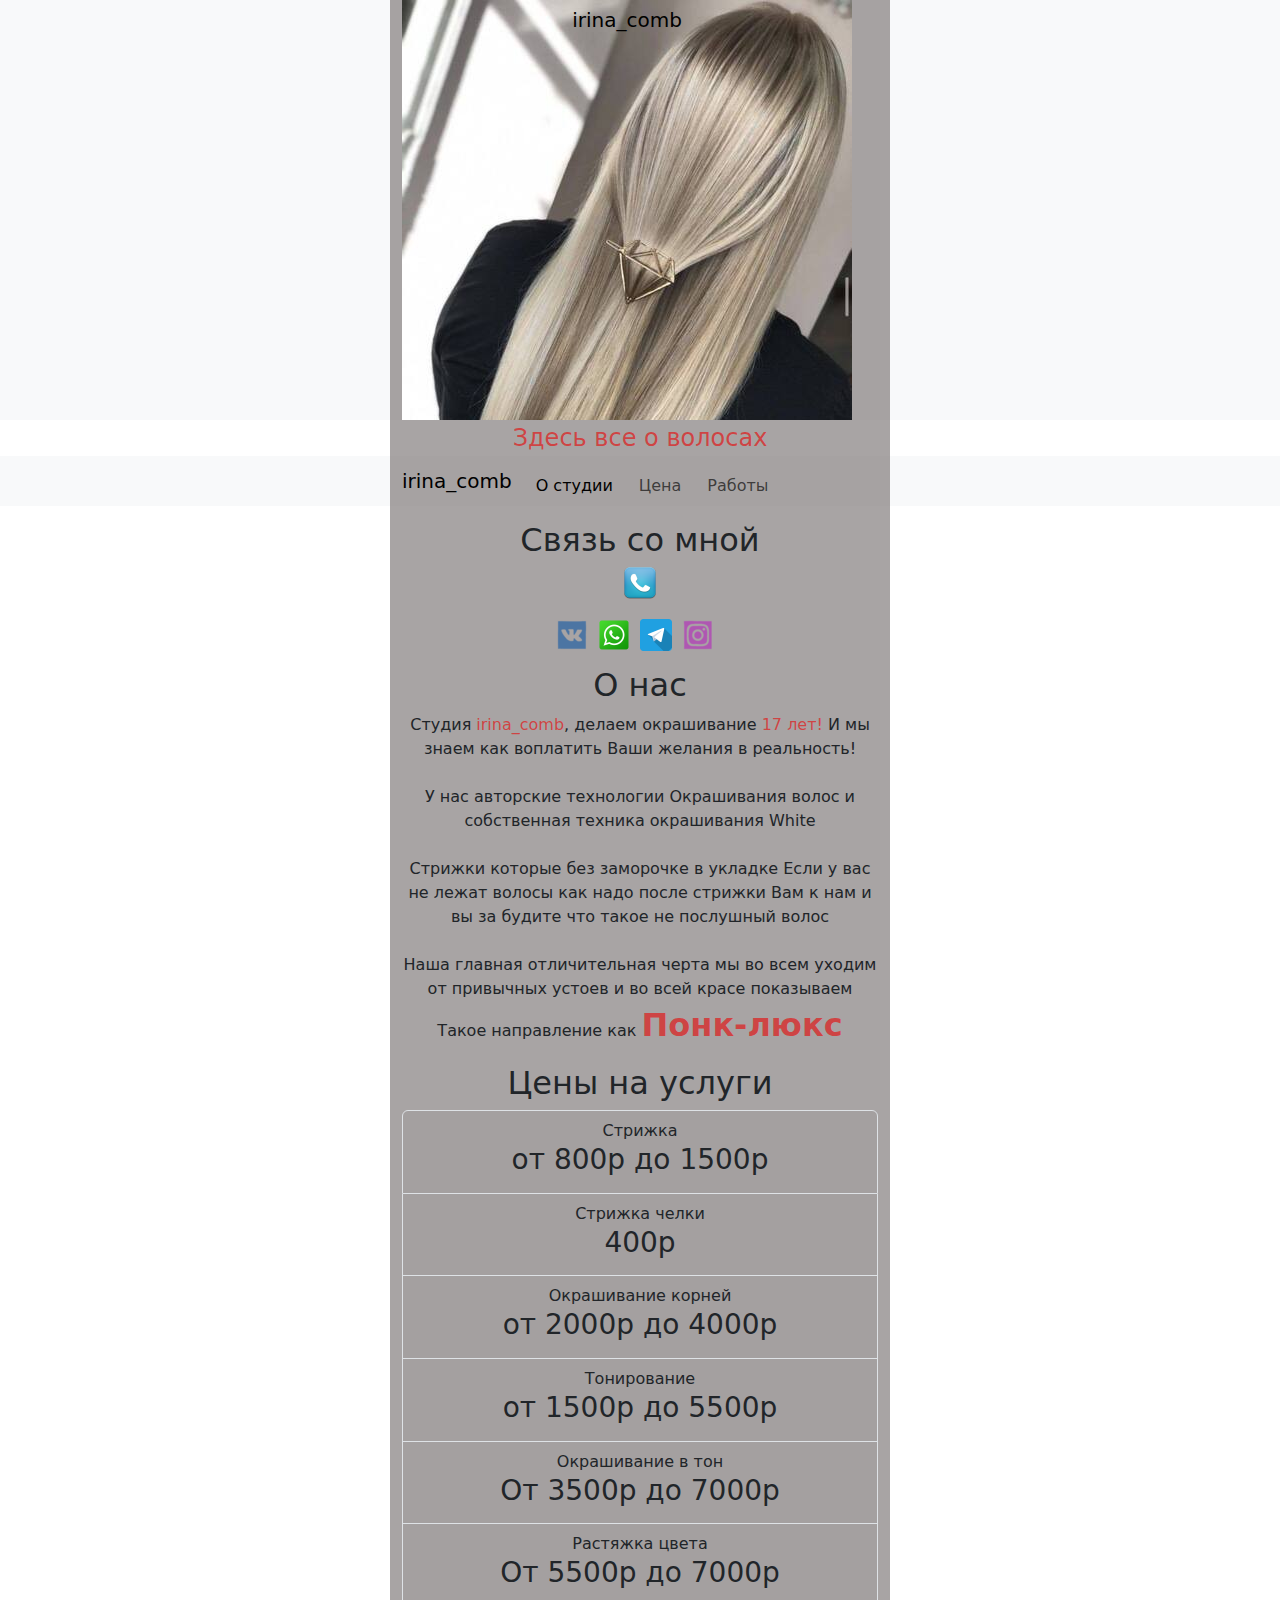
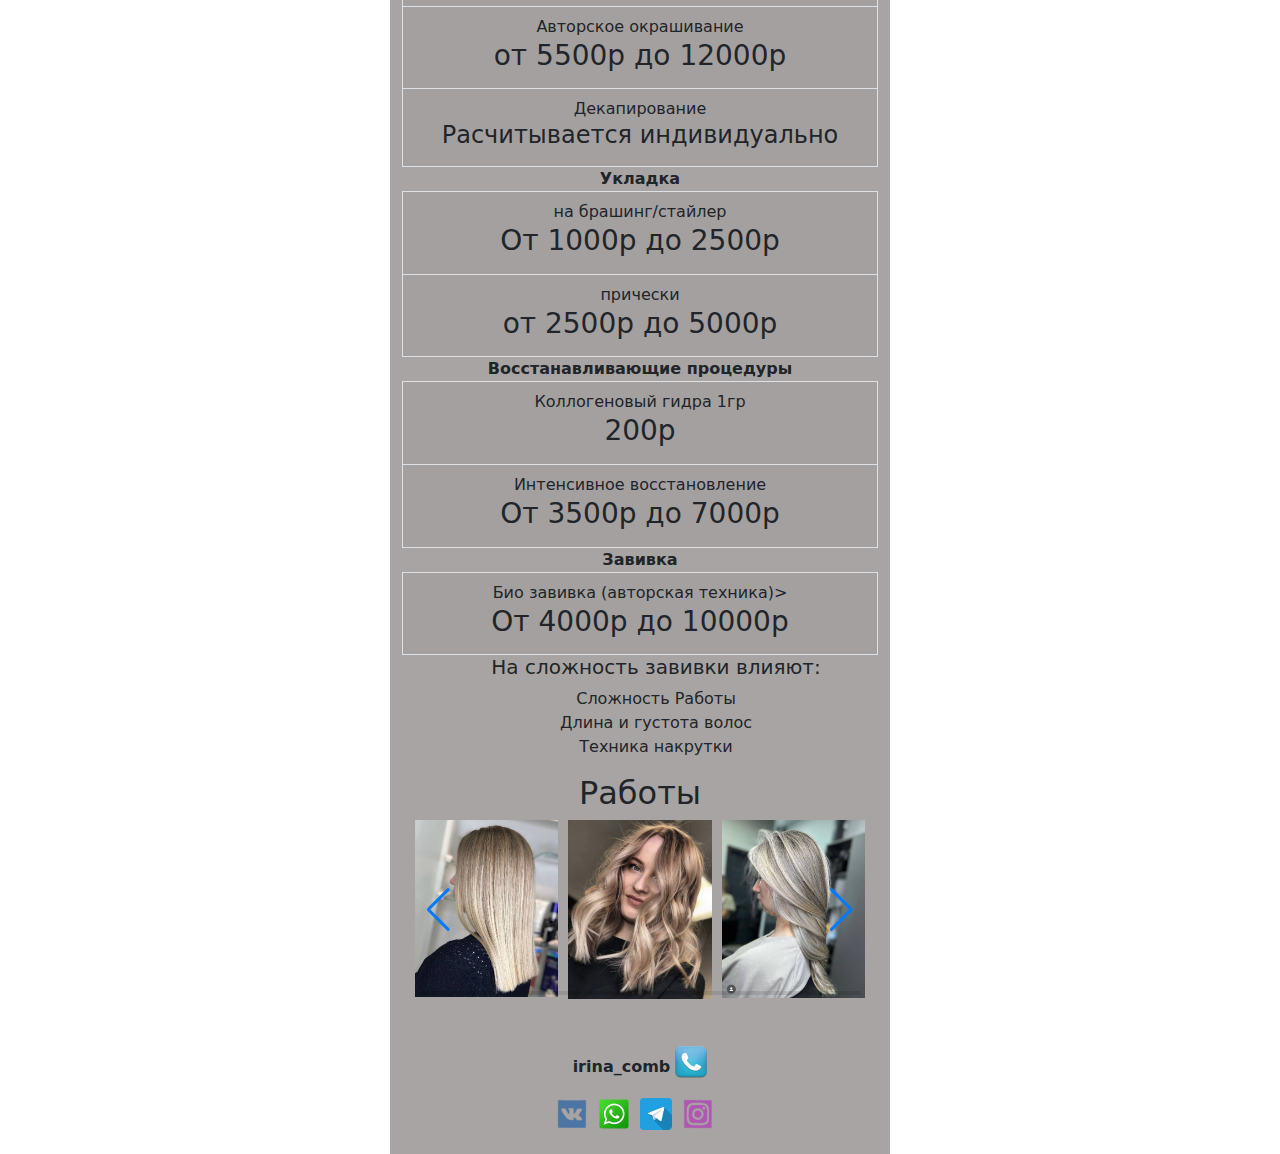
==== index.html @ 88ddd42e "окрашивание волос" ====
<!DOCTYPE html>
<html lang="en">
<head>
	<meta charset="UTF-8">
	<meta name="viewport" content="width=device-width, initial-scale=1.0">
	<title>irina_comb</title>
	<link rel="stylesheet" href="./css/normalize.css">
	<link rel="stylesheet" href="./css/style.css">
	<link rel="stylesheet" href="./css/bootstrap.min.css">
	<link rel="stylesheet" href="./css/bootstrap.min.css.map">
	<link rel="stylesheet" href="./css/swiper-bundle.css">
</head>
<body>
	<nav class="navbar bg-body-tertiary" style="padding-top: 0px;
    padding-bottom: 0px;">
		<div class="container-fluid container">
		  <a class="navbar-brand img" href="#">irina_comb</a>
		</div>
	  </nav>
	  <div class="container-fluid container">
	<p class="text_header" style="margin-bottom: 0px;">Здесь все о волосах</p>
	  </div>

	  <nav class="navbar navbar-expand-lg bg-body-tertiary" style="padding-top: 0px;
	  padding-bottom: 0px;">
		<div class="container-fluid container">
		  <a class="navbar-brand" href="#">irina_comb</a>
		  <button class="navbar-toggler" type="button" data-bs-toggle="collapse" data-bs-target="#navbarNavAltMarkup" aria-controls="navbarNavAltMarkup" aria-expanded="false" aria-label="Переключатель навигации">
			<span class="navbar-toggler-icon"></span>
		  </button>
		  <div class="collapse navbar-collapse" id="navbarNavAltMarkup">
			<div class="navbar-nav">
			  <a class="nav-link active" aria-current="page" href="#About-Us">О студии</a>
			  <a class="nav-link" href="#Price">Цена</a>
			  <a class="nav-link" href="#Work">Работы</a>
			  
			  
			</div>
		  </div>
		</div>
	  </nav>
	<main class="main">
		<section id="messanger" class="messanger">
            <div class="container-fluid text-center container">
             <div>
              
              <h2 class="messanger__h2 h2 ">Связь со мной</h2>
             </div>
			 
                    <a class="phone1 toAnchor" href="tel:#"><img class="phone1" src="./img/phone.png" alt="phone" srcset=""></a>

					<div class="container-fluid text-center">

                  <div class="messanger1">
                    <a class="nav-link toAnchor" href="https://m.vk.com/irina_comb">
                      <img src="./img/vk.png" alt="vkontakte" srcset="">
                    </a>
                  
                  
                    <a class="nav-link toAnchor" href="https://wa.me/message/HCP35YK7V5SDB1">
                        <img src="./img/whatsapp.png" alt="whatsapp" srcset="">
                    </a>
                  
    
                    <a class="nav-link toAnchor" href="https://t.me/irina_comb">
                        <img src="./img/telegram.png" alt="telegram" srcset="">
                    </a>

					<a class="nav-link toAnchor" href="https://#">
                        <img src="./img/instagram.png" alt="instagram" srcset="">
                    </a>
                  </div>
					</div>
             
			 
            </div>
        </section>
		<section id="About-Us" class="About-Us">
            <div class="container-fluid container text-center">
             <h2 class="About-Us__h2 h2">О нас</h2>
             
                <p class="About-Us__text"> Студия <span class="colortext">irina_comb</span>, делаем окрашивание <span class="colortext">17 лет!</span> И мы знаем как воплатить Ваши желания в реальность! <br><br>

					У нас авторские технологии
					Окрашивания волос и собственная техника окрашивания White 
				<br><br>
				Стрижки которые без заморочке в укладке 
				Если у вас не лежат волосы как надо после стрижки Вам к нам и вы за будите что такое не послушный волос
				<br><br>
				Наша главная отличительная черта мы во всем уходим от привычных устоев и во всей красе показываем 
				Такое направление как 
				<strong class="About-us__text">Понк-люкс</strong>
				
			</p>
                
             </div>
             
            </div>  
        </section>
		<section id="Price" class="Price">
			<div class="container-fluid text-center container">
			 <h2 class="Price__h2 h2">Цены на услуги</h2>
			 <ul class="list-group">
				<li class="list-group-item">Стрижка  <h3>от 800р до 1500р</h3></li>
				<li class="list-group-item">Стрижка челки  <h3>400р</h3></li>
				<li class="list-group-item">Окрашивание корней<h3>от 2000р до 4000р</h3></li>
				<li class="list-group-item">Тонирование <h3>от 1500р до 5500р</h3></li>
				<li class="list-group-item">Окрашивание в тон  <h3>От 3500р до 7000р</h3></li>
				<li class="list-group-item">Растяжка цвета <h3>От 5500р до 7000р</h3></li>
				<li class="list-group-item">Авторское окрашивание <h3>от 5500р до 12000р</h3></li>
				<li class="list-group-item">Декапирование <h4>Расчитывается индивидуально</h4></li>
				<strong>Укладка</strong>
				<li class="list-group-item">на брашинг/стайлер <h3>От 1000р до 2500р</h3></li>
				<li class="list-group-item">прически <h3>от 2500р до 5000р</h3></li>
				<strong>Восстанавливающие процедуры</strong>
				
				<li class="list-group-item">Коллогеновый гидра 1гр <h3>200р</h3></li>
				<li class="list-group-item">Интенсивное восстановление <h3>От 3500р до 7000р</h3></li>
				<strong>Завивка</strong>
				<li class="list-group-item">Био завивка (авторская техника)><h3>От 4000р до 10000р</h3></li>
				<ul class="Price__ul"><h5>На сложность завивки влияют:</h5>
					<li class="Price__ul_li">Сложность Работы</li>
					<li class="Price__ul_li">Длина и густота волос</li>
					<li class="Price__ul_li">Техника накрутки</li>
				</ul>
			  </ul>
			  
			</div>  
		</section>
		<section id="Work" class="Work">
            <div class="container-fluid container text-center">
             <h2 class="Work__h2 h2">Работы</h2>
             
			 <!-- Slider main container -->
<div class="swiper">
	<!-- Additional required wrapper -->
	<div class="swiper-wrapper">
	  <!-- Slides -->
	  <div class="swiper-slide"><img class="d-block w-100" src="./img/photo_2024-06-21_13-34-28 (2).jpg" alt="" srcset=""></div>
	  <div class="swiper-slide"><img class="d-block w-100" src="./img/photo_2024-06-21_13-34-28.jpg" alt="" srcset=""></div>
	  <div class="swiper-slide"><img class="d-block w-100" src="./img/photo_2024-06-21_13-34-29.jpg" alt="" srcset=""></div>
	  <div class="swiper-slide"><img class="d-block w-100" src="./img/photo_2024-06-21_13-34-30.jpg" alt="" srcset=""></div>
	  <div class="swiper-slide"><img class="d-block w-100" src="./img/photo_2024-06-21_13-34-31 (2).jpg" alt="" srcset=""></div>
	  <div class="swiper-slide"><img class="d-block w-100" src="./img/photo_2024-06-21_13-34-31 (3).jpg" alt="" srcset=""></div>
	  <div class="swiper-slide"><img class="d-block w-100" src="./img/photo_2024-06-21_13-34-31.jpg" alt="" srcset=""></div>
	  <div class="swiper-slide"><img class="d-block w-100" src="./img/photo_2024-06-21_13-34-32 (2).jpg" alt="" srcset=""></div>
	  <div class="swiper-slide"><img class="d-block w-100" src="./img/photo_2024-06-21_13-34-32.jpg" alt="" srcset=""></div>
	 
	  
	</div>
	<!-- If we need pagination -->
	<div class="swiper-pagination"></div>
  
	<!-- If we need navigation buttons -->
	<div class="swiper-button-prev"></div>
	<div class="swiper-button-next"></div>
  
	<!-- If we need scrollbar -->
	<div class="swiper-scrollbar"></div>
  </div>
                
             
             
            </div>  
        </section>
		<footer class="footer">
			<div class="container-fluid container text-center">
				<div class="footer__contakts">
					<strong>irina_comb</strong>
					<a class="phone1 toAnchor" href="tel:#"><img class="phone1" src="./img/phone.png" alt="phone" srcset=""></a>

					
                  <div class="messanger1 footer__messanger">
                    <a class="nav-link toAnchor" href="https://m.vk.com/irina_comb">
                      <img src="./img/vk.png" alt="vkontakte" srcset="">
                    </a>
                  
                  
                    <a class="nav-link toAnchor" href="https://wa.me/message/HCP35YK7V5SDB1">
                        <img src="./img/whatsapp.png" alt="whatsapp" srcset="">
                    </a>
                  
    
                    <a class="nav-link toAnchor" href="https://t.me/irina_comb">
                        <img src="./img/telegram.png" alt="telegram" srcset="">
                    </a>

					<a class="nav-link toAnchor" href="https://#">
                        <img src="./img/instagram.png" alt="instagram" srcset="">
                    </a>
				</div>
			</div>
		</footer>

	</main>
<script src="./js/swiper-bundle.js"></script>
<script src="./js/swiper1.js"></script>
<script src="./js/bootstrap.bundle.min.js"></script>
<script src="./js/bootstrap.bundle.min.js.map"></script>	
</body>
</html>
---- css/style.css ----
.nav { 
    padding-top: 0px;
    padding-bottom: 0px;
}
.container {
	max-width: 500px!important;
	background-color: #797373a5;
}
.img {
	background-image: url(../img/foto_header.jpg);
	width: 450px;
	height: 420px;
	background-repeat: no-repeat;
	text-align: center;
	
	
}
.text1 {
	position: relative;
	z-index: 0;
}
.text {
	font-size: 300%;
	position: absolute;
	z-index: 1;
	margin-left: 5%;
	
}
.text_header {
	font-size: 150%;
	color: #e60b0ba5;
	text-align: center;
}


.messanger1 {
	display: flex;
	flex-wrap: nowrap;
	justify-content: center;
	
} 
.phone1 {
	margin-bottom: 10px;
}
.nav-link {
	margin-top: 10px;
	margin-right: 10px;
}
/*О нас*/
.h2 {
	padding-top: 15px;
}

.About-Us__text {
	margin-bottom: 0;
}
.About-us__text {
	color: #e60b0ba5;
	font-size: 200%;
	
}
.colortext {
	color: #e60b0ba5;
}

/*Прайс*/
.list-group {
	
}
.list-group-item {
	background-color: #a39d9da5!important;
}
.Price__ul {
	list-style-type: none;
}

/*Работы*/
.swiper {
	max-width: 450px;
	max-height: 300px;
  }

  /*Footer*/
.footer__contakts {
	padding-top: 10%;
}
.footer__messanger {
	padding-bottom: 5%;
}
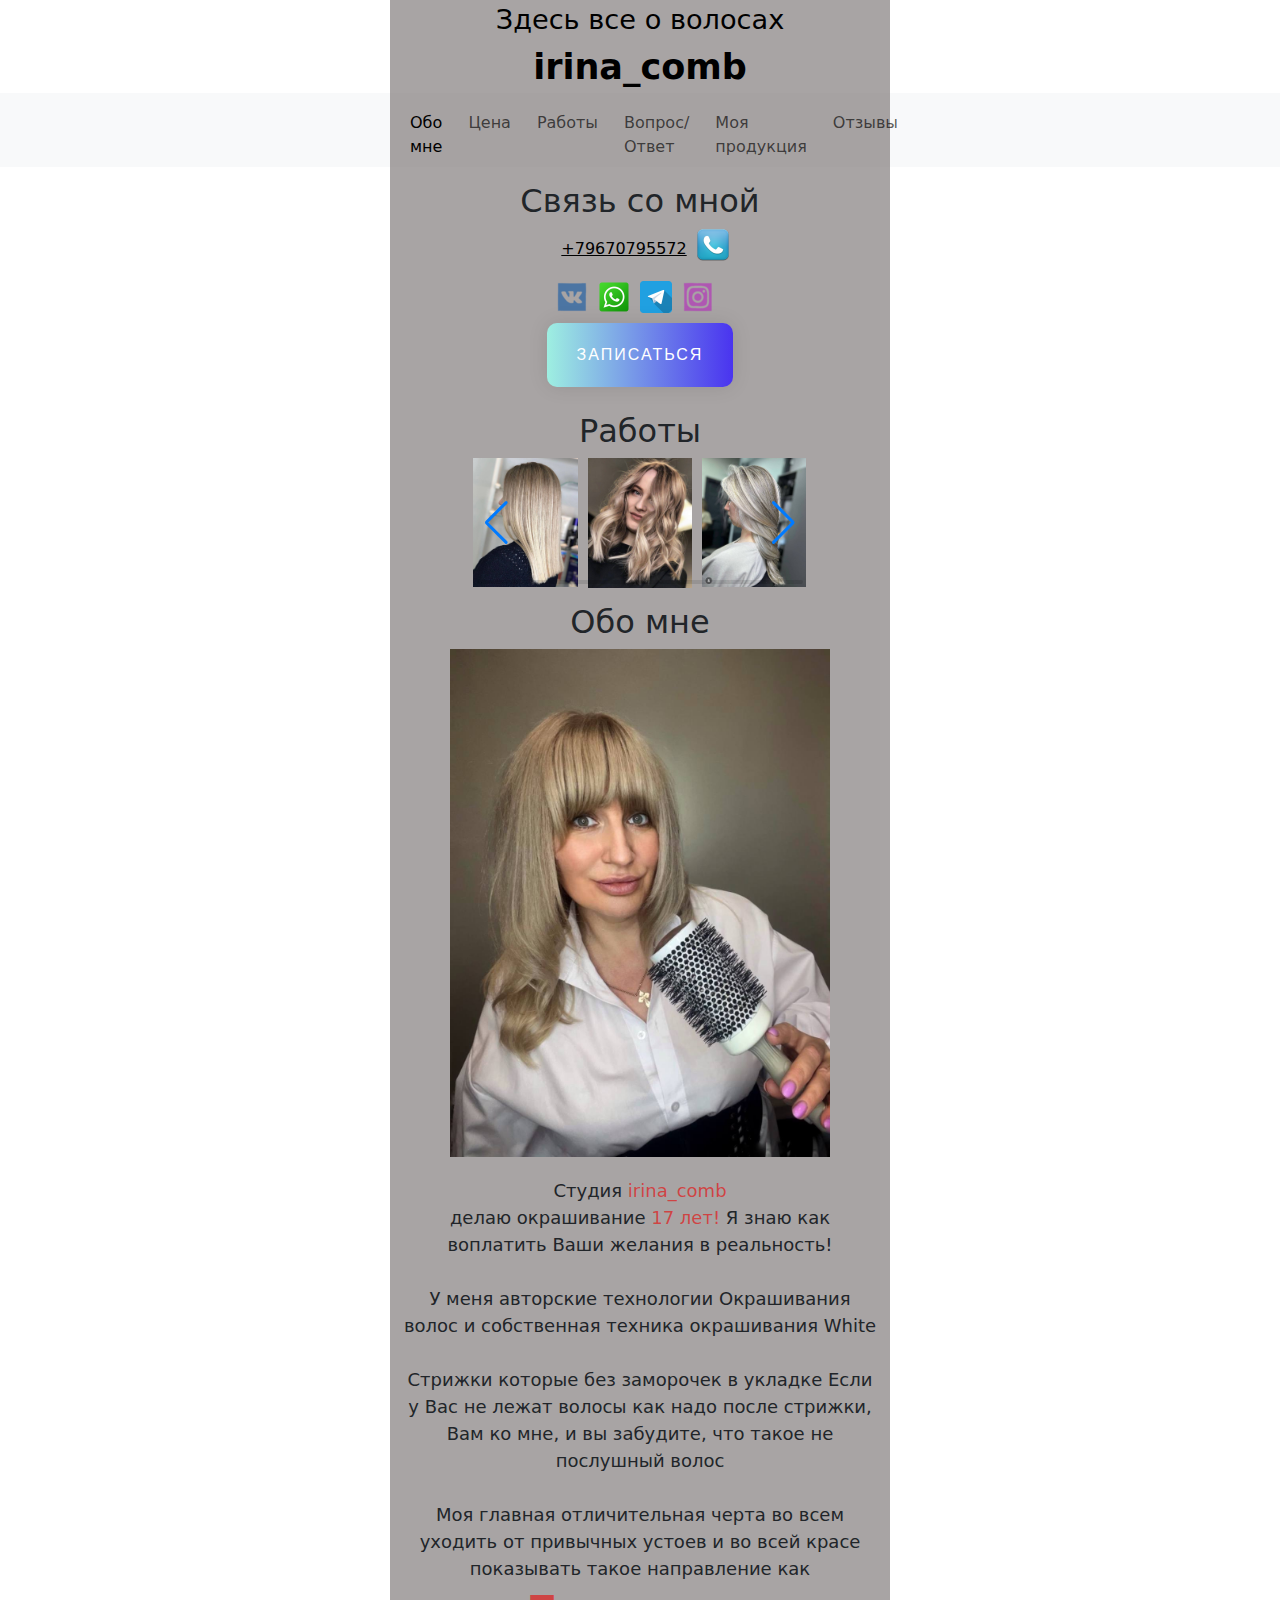
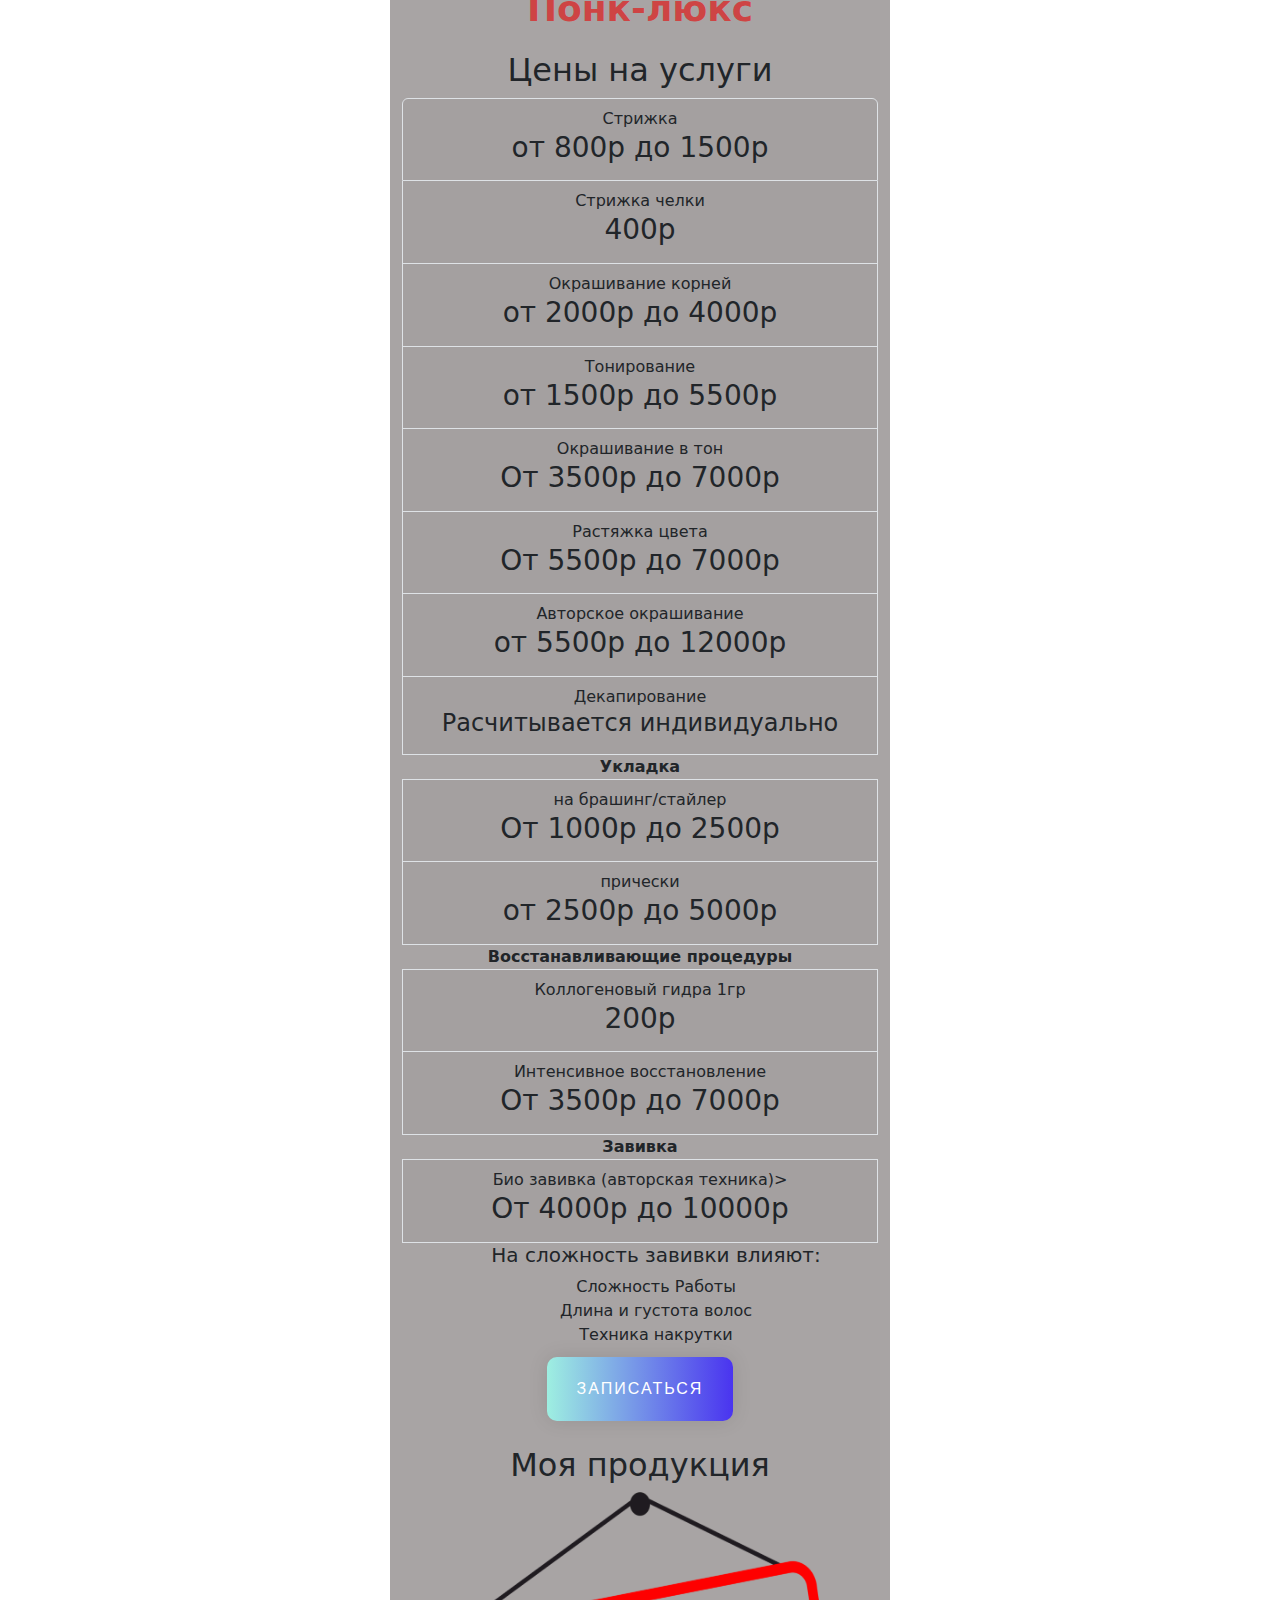
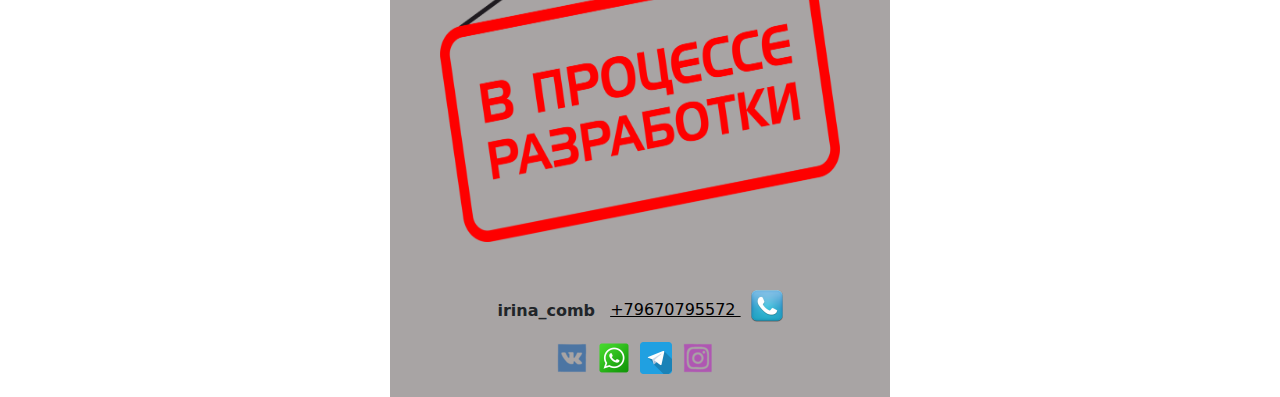
==== commit e6562d4c: "Question&answer" ====
--- a/index.html
+++ b/index.html
@@ -5,7 +5,7 @@
 	<meta name="viewport" content="width=device-width, initial-scale=1.0">
 	<title>irina_comb</title>
 	<link rel="stylesheet" href="./css/normalize.css">
-	<link rel="stylesheet" href="./css/style.css">
+	<link rel="stylesheet" href="./css/style.css?v=0.07">
 	<link rel="stylesheet" href="./css/bootstrap.min.css">
 	<link rel="stylesheet" href="./css/bootstrap.min.css.map">
 	<link rel="stylesheet" href="./css/swiper-bundle.css">
@@ -14,27 +14,28 @@
 	<nav class="navbar bg-body-tertiary" style="padding-top: 0px;
     padding-bottom: 0px;">
 		<div class="container-fluid container">
-		  <a class="navbar-brand img" href="#">irina_comb</a>
+		 <!-- <a class="navbar-brand img" href="#">irina_comb</a>-->
 		</div>
 	  </nav>
 	  <div class="container-fluid container">
-	<p class="text_header" style="margin-bottom: 0px;">Здесь все о волосах</p>
+	<p class="text_header" style="margin-bottom: 0px;">Здесь все о волосах <br><strong class="text__name__header">irina_comb</strong></p>
 	  </div>
 
 	  <nav class="navbar navbar-expand-lg bg-body-tertiary" style="padding-top: 0px;
 	  padding-bottom: 0px;">
 		<div class="container-fluid container">
-		  <a class="navbar-brand" href="#">irina_comb</a>
+		  <!--<a class="navbar-brand" href="#">irina_comb</a>-->
 		  <button class="navbar-toggler" type="button" data-bs-toggle="collapse" data-bs-target="#navbarNavAltMarkup" aria-controls="navbarNavAltMarkup" aria-expanded="false" aria-label="Переключатель навигации">
 			<span class="navbar-toggler-icon"></span>
 		  </button>
 		  <div class="collapse navbar-collapse" id="navbarNavAltMarkup">
 			<div class="navbar-nav">
-			  <a class="nav-link active" aria-current="page" href="#About-Us">О студии</a>
+			  <a class="nav-link active" aria-current="page" href="#About-Us">Обо мне</a>
 			  <a class="nav-link" href="#Price">Цена</a>
 			  <a class="nav-link" href="#Work">Работы</a>
-			  
-			  
+			  <a class="nav-link" href="./question&answer.html">Вопрос/Ответ</a>
+			  <a class="nav-link" href="#Production">Моя продукция</a>
+			  <a class="nav-link" href="#Otziv">Отзывы</a>
 			</div>
 		  </div>
 		</div>
@@ -47,7 +48,7 @@
               <h2 class="messanger__h2 h2 ">Связь со мной</h2>
              </div>
 			 
-                    <a class="phone1 toAnchor" href="tel:#"><img class="phone1" src="./img/phone.png" alt="phone" srcset=""></a>
+                    <a class="phone1 toAnchor" href="tel:+79670795572">+79670795572<img class="phone1" src="./img/phone.png" alt="phone" srcset=""></a>
 
 					<div class="container-fluid text-center">
 
@@ -72,26 +73,73 @@
                   </div>
 					</div>
              
-			 
+					<a class="gradient-button" href="https://beauty.dikidi.net/#widget=165453">Записаться</a>
             </div>
+        </section>
+		<section id="Work" class="Work">
+            <div class="container-fluid container text-center">
+             <h2 class="Work__h2 h2">Работы</h2>
+             
+			 <!-- Slider main container -->
+<div class="swiper">
+	<!-- Additional required wrapper -->
+	<div class="swiper-wrapper">
+	  <!-- Slides -->
+	  <div class="swiper-slide"><img class="d-block w-100" src="./img/photo_2024-06-21_13-34-28 (2).jpg" alt="" srcset=""></div>
+	  <div class="swiper-slide"><img class="d-block w-100" src="./img/photo_2024-06-21_13-34-28.jpg" alt="" srcset=""></div>
+	  <div class="swiper-slide"><img class="d-block w-100" src="./img/photo_2024-06-21_13-34-29.jpg" alt="" srcset=""></div>
+	  <div class="swiper-slide"><img class="d-block w-100" src="./img/photo_2024-06-21_13-34-30.jpg" alt="" srcset=""></div>
+	  <div class="swiper-slide"><img class="d-block w-100" src="./img/photo_2024-06-21_13-34-31 (2).jpg" alt="" srcset=""></div>
+	  <div class="swiper-slide"><img class="d-block w-100" src="./img/photo_2024-06-21_13-34-31 (3).jpg" alt="" srcset=""></div>
+	  <div class="swiper-slide"><img class="d-block w-100" src="./img/photo_2024-06-21_13-34-31.jpg" alt="" srcset=""></div>
+	  <div class="swiper-slide"><img class="d-block w-100" src="./img/photo_2024-06-21_13-34-32 (2).jpg" alt="" srcset=""></div>
+	  <div class="swiper-slide"><img class="d-block w-100" src="./img/photo_2024-06-21_13-34-32.jpg" alt="" srcset=""></div>
+	 
+	  
+	</div>
+	<!-- If we need pagination -->
+	<div class="swiper-pagination"></div>
+  
+	<!-- If we need navigation buttons -->
+	<div class="swiper-button-prev"></div>
+	<div class="swiper-button-next"></div>
+  
+	<!-- If we need scrollbar -->
+	<div class="swiper-scrollbar"></div>
+  </div>
+                
+             
+             
+            </div>  
         </section>
 		<section id="About-Us" class="About-Us">
             <div class="container-fluid container text-center">
-             <h2 class="About-Us__h2 h2">О нас</h2>
-             
-                <p class="About-Us__text"> Студия <span class="colortext">irina_comb</span>, делаем окрашивание <span class="colortext">17 лет!</span> И мы знаем как воплатить Ваши желания в реальность! <br><br>
-
-					У нас авторские технологии
-					Окрашивания волос и собственная техника окрашивания White 
-				<br><br>
-				Стрижки которые без заморочке в укладке 
-				Если у вас не лежат волосы как надо после стрижки Вам к нам и вы за будите что такое не послушный волос
-				<br><br>
-				Наша главная отличительная черта мы во всем уходим от привычных устоев и во всей красе показываем 
-				Такое направление как 
-				<strong class="About-us__text">Понк-люкс</strong>
-				
-			</p>
+             <h2 class="About-Us__h2 h2">Обо мне</h2>
+            
+				 <div class="About-Us__all">
+					<div class="About-Us__divfoto">
+							<img class="About-Us__foto"  src="./img/master.jpg" >
+					</div>
+					<div class="About-Us__divtext ">
+						<p class="About-Us__text"> Студия <span class="colortext">irina_comb</span><br> делаю окрашивание <span class="colortext">17 лет!</span> Я знаю как воплатить Ваши желания в реальность! <br><br>
+
+							У меня авторские технологии
+							Окрашивания волос и собственная техника окрашивания White 
+						<br><br>
+						Стрижки которые без заморочек в укладке 
+						Если у Вас не лежат волосы как надо после стрижки, Вам ко мне, и вы забудите, что такое не послушный волос
+						<br><br>
+						Моя главная отличительная черта во всем уходить от привычных устоев и во всей красе показывать 
+						такое направление как 
+						<strong class="About-us__text text2">Понк-люкс</strong>
+						
+					</p>
+					</div>
+				 </div>
+				 
+				</div>  
+			</section>
+                
                 
              </div>
              
@@ -124,50 +172,21 @@
 					<li class="Price__ul_li">Техника накрутки</li>
 				</ul>
 			  </ul>
-			  
+			  <a class="gradient-button" href="https://beauty.dikidi.net/#widget=165453">Записаться</a>
 			</div>  
 		</section>
-		<section id="Work" class="Work">
-            <div class="container-fluid container text-center">
-             <h2 class="Work__h2 h2">Работы</h2>
-             
-			 <!-- Slider main container -->
-<div class="swiper">
-	<!-- Additional required wrapper -->
-	<div class="swiper-wrapper">
-	  <!-- Slides -->
-	  <div class="swiper-slide"><img class="d-block w-100" src="./img/photo_2024-06-21_13-34-28 (2).jpg" alt="" srcset=""></div>
-	  <div class="swiper-slide"><img class="d-block w-100" src="./img/photo_2024-06-21_13-34-28.jpg" alt="" srcset=""></div>
-	  <div class="swiper-slide"><img class="d-block w-100" src="./img/photo_2024-06-21_13-34-29.jpg" alt="" srcset=""></div>
-	  <div class="swiper-slide"><img class="d-block w-100" src="./img/photo_2024-06-21_13-34-30.jpg" alt="" srcset=""></div>
-	  <div class="swiper-slide"><img class="d-block w-100" src="./img/photo_2024-06-21_13-34-31 (2).jpg" alt="" srcset=""></div>
-	  <div class="swiper-slide"><img class="d-block w-100" src="./img/photo_2024-06-21_13-34-31 (3).jpg" alt="" srcset=""></div>
-	  <div class="swiper-slide"><img class="d-block w-100" src="./img/photo_2024-06-21_13-34-31.jpg" alt="" srcset=""></div>
-	  <div class="swiper-slide"><img class="d-block w-100" src="./img/photo_2024-06-21_13-34-32 (2).jpg" alt="" srcset=""></div>
-	  <div class="swiper-slide"><img class="d-block w-100" src="./img/photo_2024-06-21_13-34-32.jpg" alt="" srcset=""></div>
-	 
-	  
-	</div>
-	<!-- If we need pagination -->
-	<div class="swiper-pagination"></div>
-  
-	<!-- If we need navigation buttons -->
-	<div class="swiper-button-prev"></div>
-	<div class="swiper-button-next"></div>
-  
-	<!-- If we need scrollbar -->
-	<div class="swiper-scrollbar"></div>
-  </div>
-                
-             
-             
-            </div>  
-        </section>
+		<section id="Production" class="Production">
+			<div class="container-fluid text-center container">
+			 <h2 class="Production__h2 h2">Моя продукция</h2>
+			<img class="Production__razrabotka" src="./img/razrabotka.png" alt="" srcset="">
+			</div>  
+		</section>
+		
 		<footer class="footer">
 			<div class="container-fluid container text-center">
 				<div class="footer__contakts">
 					<strong>irina_comb</strong>
-					<a class="phone1 toAnchor" href="tel:#"><img class="phone1" src="./img/phone.png" alt="phone" srcset=""></a>
+					<a class="phone1 toAnchor" href="tel:+79670795572">+79670795572 <img class="phone1" src="./img/phone.png" alt="phone" srcset=""></a>
 
 					
                   <div class="messanger1 footer__messanger">
@@ -193,9 +212,10 @@
 		</footer>
 
 	</main>
+<script type="text/javascript" src="https://beauty.dikidi.net/assets/js/widget_record/widget2.min.js"></script>
 <script src="./js/swiper-bundle.js"></script>
 <script src="./js/swiper1.js"></script>
-<script src="./js/bootstrap.bundle.min.js"></script>
+<script src="./js/bootstrap.bundle.min.js?v=0.07"></script>
 <script src="./js/bootstrap.bundle.min.js.map"></script>	
 </body>
 </html>--- a/css/style.css
+++ b/css/style.css
@@ -1,6 +1,10 @@
 .nav { 
     padding-top: 0px;
     padding-bottom: 0px;
+}
+.text__name__header {
+	color: black;
+	font-size: 35px;
 }
 .container {
 	max-width: 500px!important;
@@ -9,11 +13,14 @@
 .img {
 	background-image: url(../img/foto_header.jpg);
 	width: 450px;
-	height: 420px;
+	height: 500px;
 	background-repeat: no-repeat;
 	text-align: center;
 	
 	
+}
+.text2 {
+	white-space: nowrap;
 }
 .text1 {
 	position: relative;
@@ -27,8 +34,8 @@
 	
 }
 .text_header {
-	font-size: 150%;
-	color: #e60b0ba5;
+	font-size: 170%;
+	color: black;
 	text-align: center;
 }
 
@@ -40,17 +47,49 @@
 	
 } 
 .phone1 {
+	margin-left: 10px;
 	margin-bottom: 10px;
+	color: black;
 }
 .nav-link {
 	margin-top: 10px;
 	margin-right: 10px;
 }
+/*Кнопка*/
+.gradient-button {
+	text-decoration: none;
+	display: inline-block;
+	color: white;
+	padding: 20px 30px;
+	margin: 10px 20px;
+	border-radius: 10px;
+	font-family: 'Montserrat', sans-serif;
+	text-transform: uppercase;
+	letter-spacing: 2px;
+	background-image: linear-gradient(to right, #9EEFE1 0%, #4830F0 51%, #9EEFE1 100%);
+	background-size: 200% auto;
+	box-shadow: 0 0 20px rgba(0, 0, 0, .1);
+	transition: .5s;
+  }
+  .gradient-button:hover {
+	background-position: right center;
+  }
+
+
 /*О нас*/
 .h2 {
 	padding-top: 15px;
 }
-
+.col {
+    flex:none;
+}
+.About-Us__foto {
+    max-width: 80%;
+}
+.About-Us__text {
+    font-size:large;
+    margin-top: 20px;
+}
 .About-Us__text {
 	margin-bottom: 0;
 }
@@ -76,9 +115,20 @@
 
 /*Работы*/
 .swiper {
-	max-width: 450px;
-	max-height: 300px;
+	/*max-width: 450px;
+	max-height: 300px;*/
+	max-width: 70%;
+	max-height: 70%;
   }
+
+  /*Моя продукция*/
+
+.Production__razrabotka {
+	width: 400px;
+	height: 350px;
+	background-repeat: no-repeat;
+	text-align: center;
+}
 
   /*Footer*/
 .footer__contakts {
